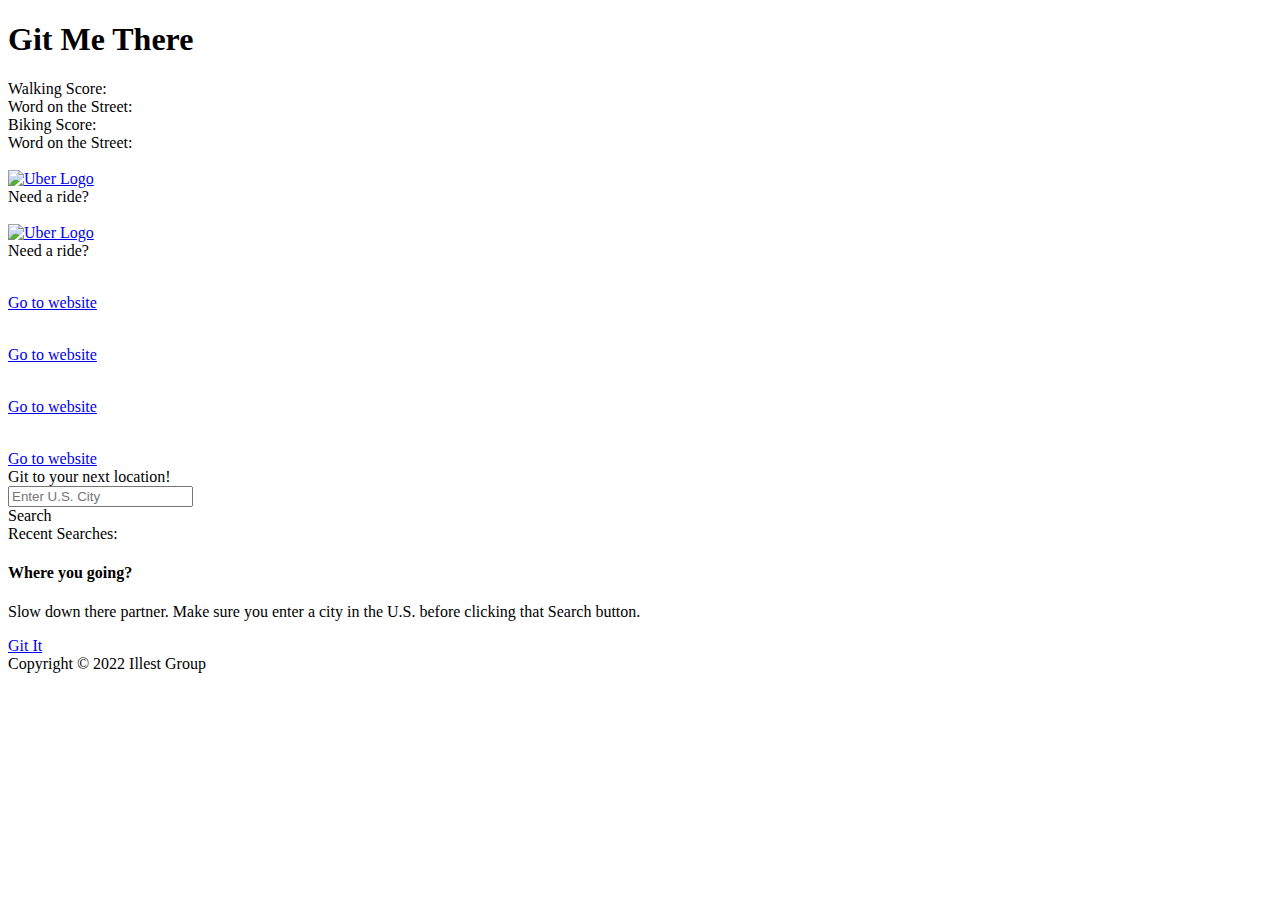
==== results.html @ 689dd047 "changed placeholder text" ====
<!DOCTYPE html>
<html lang="en">

<head>
  <!--Import Google Icon Font-->
  <link href="https://fonts.googleapis.com/icon?family=Material+Icons" rel="stylesheet">
  <link rel="stylesheet" href="./assets/css/reset.css">
  <!--Import materialize.css-->
  <link type="text/css" rel="stylesheet" href="./assets/css/materialize.css" media="screen,projection" />
  <!-- custom css -->
  <link rel="stylesheet" href="./assets/css/style.css">
  <title>GMT Score</title>
  <!--Let browser know website is optimized for mobile-->
  <meta name="viewport" content="width=device-width, initial-scale=1.0" />
</head>

<body id="body-results">
  <header class="page-header">
    <div class="container">
      <div class="col s12">
        <h1 class="center">Git Me There</h1>
        <!-- <h3 class="center">Kicks or wheels?</h3> -->
      </div>
    </div>
  </header>


  <!-- main content -->
  <main class="container">
    <div class="row">
      <!-- walking-score -->
      <div class="col s12 m4 col-content score-box">
        <div class="card-panel medium">
          <div class="score">Walking Score: <span id="walking-score"></span></div>
          <div class="score">Word on the Street: <span id="walk-description"></span></div>
          <div class="score">Biking Score: <span id="biking-score"></span></div>
          <div class="score">Word on the Street: <span id="bike-description"></span></div>
          <br>
          <!-- the following will show up if walking score > certain number -->
          <div class="center hidden score" id="uber"> <a href="https://m.uber.com/ul/?action=setPickup"><img
                class="responsive-img" src="./assets/images/uber_rides_api_icon_2x_28px.png" alt="Uber Logo"></a>
            <br>Need
            a ride?
          </div>
        </div>

        <br>
        <!-- the following will show up if walking score > certain number -->
        <div class="center hidden score" id="uber"> <a href="https://m.uber.com/ul/?action=setPickup"><img class="responsive-img"
              src="./assets/images/uber_rides_api_icon_2x_28px.png" alt="Uber Logo"></a> <br>Need a ride?</div>

      </div>


      <div class="col s12 m4 col-content">
        <div class="card card-panel hoverable custom-card medium">
          <div class="card-image">
            <img class="custom-card-height" id="img1">
            <span class="card-title" id="title1"></span>
          </div>
          <div class="card-content">
            <p id="p1"></p>
          </div>
          <div class="card-action">
            <a href="#" class="links" id="link1">Go to website</a>
          </div>
        </div>
      </div>

      <div class="col s12 m4 col-content">
        <div class="card card-panel hoverable custom-card medium">
          <div class="card-image">
            <img class="custom-card-height" id="img2">
            <span class="card-title" id="title2"></span>
          </div>
          <div class="card-content">
            <p id="p2"></p>
          </div>
          <div class="card-action">
            <a href="#" class="links" id="link2">Go to website</a>
          </div>
        </div>
      </div>
    </div>

    <!-- second row -->

    <div class="row">
      <div class="col s12 m4 offset-m4 col-content">
        <div class="card card-panel hoverable custom-card medium">
          <div class="card-image">
            <img class="custom-card-height" id="img3">
            <span class="card-title" id="title3"></span>
          </div>
          <div class="card-content">
            <p id="p3"></p>
          </div>
          <div class="card-action">
            <a href="#" class="links" id="link3">Go to website</a>
          </div>
        </div>
      </div>

      <div class="col s12 m4 ">
        <div class="card card-panel hoverable custom-card medium">
          <div class="card-image">
            <img class="custom-card-height" id="img4">
            <span class="card-title" id="title4"></span>
          </div>
          <div class="card-content">
            <p id="p4"></p>
          </div>
          <div class="card-action">
            <a href="#" class="links" id="link4">Go to website</a>
          </div>
        </div>
      </div>
    </div>


    <!-- search for new location -->
    <div class="row">
      <div class="center col s12 m8 offset-m2">
        Git to your next location!
        <div class="input-field col s12">
          <input id="search-input" class="materialize-textarea" placeholder="Enter U.S. City"></input>
          <!-- <label for="textarea1">Enter Your Destination</label> -->
        </div>
        <div>
          <a class="waves-effect waves-light btn" id="search-button">Search</a>
        </div>
        <div id="recent-searches">
          Recent Searches: <!-- empty div for old searches to show up add id-->
        </div>
      </div>
    </div>

    <!-- Modal -->
    <section class="infomodal">
      <div id="modal3" class="modal">
        <div class="modal-content">
          <h4 id="info-modal-heading">Where you going?</h4>
          <p id="info-modal-content">Slow down there partner. Make sure you enter a city in the U.S. before clicking that Search button.</p>
        </div>
        <div class="modal-footer">
          <a href="#!" class="modal-close waves-effect btn-flat">Git It</a>
        </div>
      </div>
    </section>
  </main>

  </div>

  <footer class="page-footer custom-footer">
    <div class="container">
      <div class="row">
        <div class="col-12 center">Copyright &copy; 2022 Illest Group</div>
      </div>
    </div>
  </footer>

  <!--JavaScript at end of body for optimized loading-->
  <script src="https://code.jquery.com/jquery-3.4.1.min.js"></script>
  <script src="https://cdnjs.cloudflare.com/ajax/libs/moment.js/2.24.0/moment.min.js"></script>
  <script type="text/javascript" src="./assets/js/restaurants.js"></script>
  <script type="text/javascript" src="./assets/js/materialize.js"></script>
  <script src="./assets/js/script.js" type="text/javascript"></script>
  <script src="./assets/js/search.js" type="text/javascript"></script>
</body>

</html>
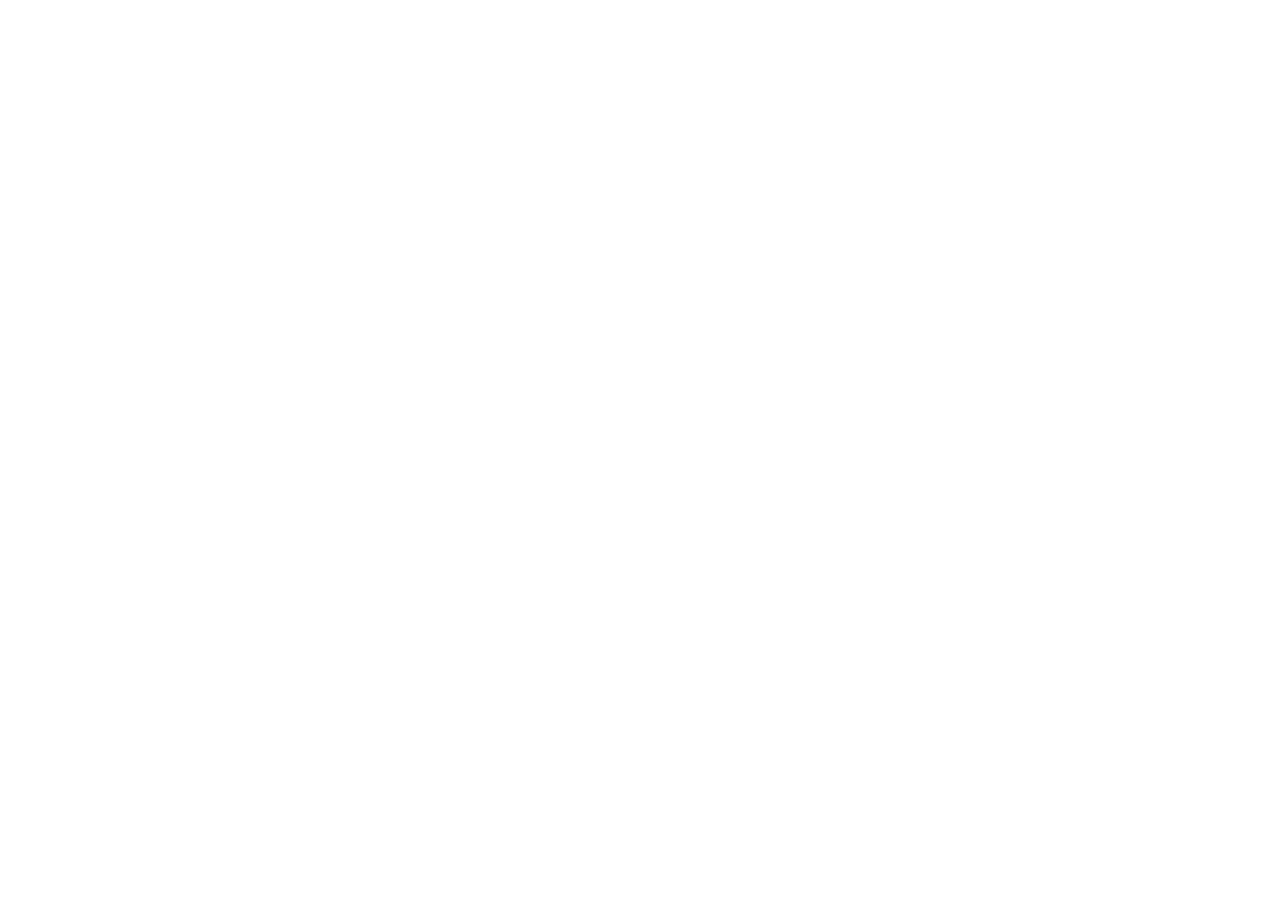
==== commit 09d76b26: "installed materialize" ====
--- a/results.html
+++ b/results.html
@@ -1,171 +1,26 @@
 <!DOCTYPE html>
-<html lang="en">
+<html>
+  <head>
+    <!--Import Google Icon Font-->
+    <link
+      href="https://fonts.googleapis.com/icon?family=Material+Icons"
+      rel="stylesheet"
+    />
+    <!--Import materialize.css-->
+    <link
+      type="text/css"
+      rel="stylesheet"
+      href="css/materialize.min.css"
+      media="screen,projection"
+    />
 
-<head>
-  <!--Import Google Icon Font-->
-  <link href="https://fonts.googleapis.com/icon?family=Material+Icons" rel="stylesheet">
-  <link rel="stylesheet" href="./assets/css/reset.css">
-  <!--Import materialize.css-->
-  <link type="text/css" rel="stylesheet" href="./assets/css/materialize.css" media="screen,projection" />
-  <!-- custom css -->
-  <link rel="stylesheet" href="./assets/css/style.css">
-  <title>GMT Score</title>
-  <!--Let browser know website is optimized for mobile-->
-  <meta name="viewport" content="width=device-width, initial-scale=1.0" />
-</head>
+    <!--Let browser know website is optimized for mobile-->
+    <meta name="viewport" content="width=device-width, initial-scale=1.0" />
+    <title>Results</title>
+  </head>
 
-<body id="body-results">
-  <header class="page-header">
-    <div class="container">
-      <div class="col s12">
-        <h1 class="center">Git Me There</h1>
-        <!-- <h3 class="center">Kicks or wheels?</h3> -->
-      </div>
-    </div>
-  </header>
-
-
-  <!-- main content -->
-  <main class="container">
-    <div class="row">
-      <!-- walking-score -->
-      <div class="col s12 m4 col-content score-box">
-        <div class="card-panel medium">
-          <div class="score">Walking Score: <span id="walking-score"></span></div>
-          <div class="score">Word on the Street: <span id="walk-description"></span></div>
-          <div class="score">Biking Score: <span id="biking-score"></span></div>
-          <div class="score">Word on the Street: <span id="bike-description"></span></div>
-          <br>
-          <!-- the following will show up if walking score > certain number -->
-          <div class="center hidden score" id="uber"> <a href="https://m.uber.com/ul/?action=setPickup"><img
-                class="responsive-img" src="./assets/images/uber_rides_api_icon_2x_28px.png" alt="Uber Logo"></a>
-            <br>Need
-            a ride?
-          </div>
-        </div>
-
-        <br>
-        <!-- the following will show up if walking score > certain number -->
-        <div class="center hidden score" id="uber"> <a href="https://m.uber.com/ul/?action=setPickup"><img class="responsive-img"
-              src="./assets/images/uber_rides_api_icon_2x_28px.png" alt="Uber Logo"></a> <br>Need a ride?</div>
-
-      </div>
-
-
-      <div class="col s12 m4 col-content">
-        <div class="card card-panel hoverable custom-card medium">
-          <div class="card-image">
-            <img class="custom-card-height" id="img1">
-            <span class="card-title" id="title1"></span>
-          </div>
-          <div class="card-content">
-            <p id="p1"></p>
-          </div>
-          <div class="card-action">
-            <a href="#" class="links" id="link1">Go to website</a>
-          </div>
-        </div>
-      </div>
-
-      <div class="col s12 m4 col-content">
-        <div class="card card-panel hoverable custom-card medium">
-          <div class="card-image">
-            <img class="custom-card-height" id="img2">
-            <span class="card-title" id="title2"></span>
-          </div>
-          <div class="card-content">
-            <p id="p2"></p>
-          </div>
-          <div class="card-action">
-            <a href="#" class="links" id="link2">Go to website</a>
-          </div>
-        </div>
-      </div>
-    </div>
-
-    <!-- second row -->
-
-    <div class="row">
-      <div class="col s12 m4 offset-m4 col-content">
-        <div class="card card-panel hoverable custom-card medium">
-          <div class="card-image">
-            <img class="custom-card-height" id="img3">
-            <span class="card-title" id="title3"></span>
-          </div>
-          <div class="card-content">
-            <p id="p3"></p>
-          </div>
-          <div class="card-action">
-            <a href="#" class="links" id="link3">Go to website</a>
-          </div>
-        </div>
-      </div>
-
-      <div class="col s12 m4 ">
-        <div class="card card-panel hoverable custom-card medium">
-          <div class="card-image">
-            <img class="custom-card-height" id="img4">
-            <span class="card-title" id="title4"></span>
-          </div>
-          <div class="card-content">
-            <p id="p4"></p>
-          </div>
-          <div class="card-action">
-            <a href="#" class="links" id="link4">Go to website</a>
-          </div>
-        </div>
-      </div>
-    </div>
-
-
-    <!-- search for new location -->
-    <div class="row">
-      <div class="center col s12 m8 offset-m2">
-        Git to your next location!
-        <div class="input-field col s12">
-          <input id="search-input" class="materialize-textarea" placeholder="Enter U.S. City"></input>
-          <!-- <label for="textarea1">Enter Your Destination</label> -->
-        </div>
-        <div>
-          <a class="waves-effect waves-light btn" id="search-button">Search</a>
-        </div>
-        <div id="recent-searches">
-          Recent Searches: <!-- empty div for old searches to show up add id-->
-        </div>
-      </div>
-    </div>
-
-    <!-- Modal -->
-    <section class="infomodal">
-      <div id="modal3" class="modal">
-        <div class="modal-content">
-          <h4 id="info-modal-heading">Where you going?</h4>
-          <p id="info-modal-content">Slow down there partner. Make sure you enter a city in the U.S. before clicking that Search button.</p>
-        </div>
-        <div class="modal-footer">
-          <a href="#!" class="modal-close waves-effect btn-flat">Git It</a>
-        </div>
-      </div>
-    </section>
-  </main>
-
-  </div>
-
-  <footer class="page-footer custom-footer">
-    <div class="container">
-      <div class="row">
-        <div class="col-12 center">Copyright &copy; 2022 Illest Group</div>
-      </div>
-    </div>
-  </footer>
-
-  <!--JavaScript at end of body for optimized loading-->
-  <script src="https://code.jquery.com/jquery-3.4.1.min.js"></script>
-  <script src="https://cdnjs.cloudflare.com/ajax/libs/moment.js/2.24.0/moment.min.js"></script>
-  <script type="text/javascript" src="./assets/js/restaurants.js"></script>
-  <script type="text/javascript" src="./assets/js/materialize.js"></script>
-  <script src="./assets/js/script.js" type="text/javascript"></script>
-  <script src="./assets/js/search.js" type="text/javascript"></script>
-</body>
-
+  <body>
+    <!--JavaScript at end of body for optimized loading-->
+    <script type="text/javascript" src="js/materialize.min.js"></script>
+  </body>
 </html>
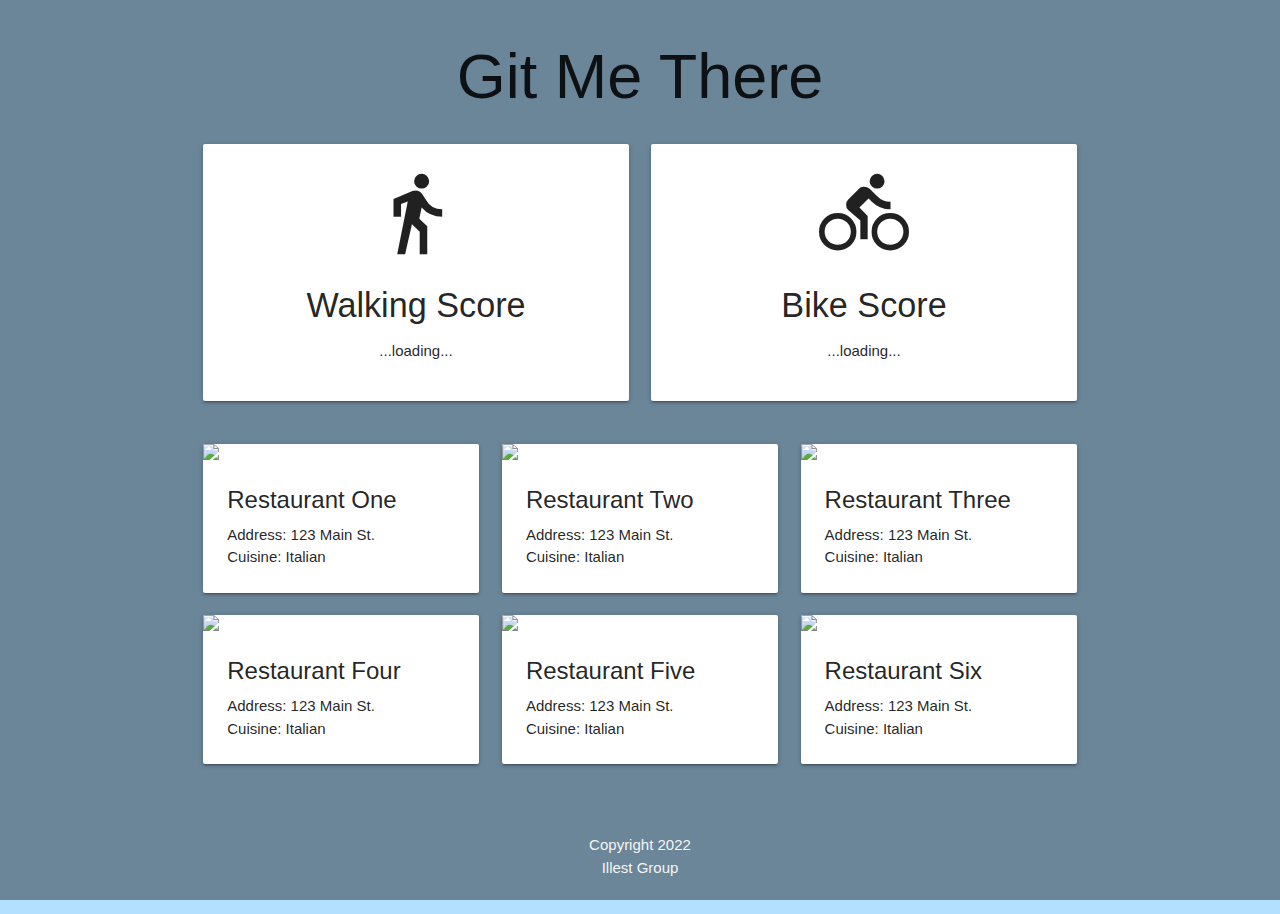
==== commit 47374c79: "static results page" ====
--- a/results.html
+++ b/results.html
@@ -13,14 +13,143 @@
       href="css/materialize.min.css"
       media="screen,projection"
     />
+    <link type="text/css" rel="stylesheet" href="css/style.css" />
 
     <!--Let browser know website is optimized for mobile-->
     <meta name="viewport" content="width=device-width, initial-scale=1.0" />
-    <title>Results</title>
+    <title>Git Me There - Results</title>
   </head>
 
-  <body>
+  <body id="results" class="valign-wrapper">
+    <div class="container">
+      <!-- Heading -->
+      <h1 class="center-align">Git Me There</h1>
+
+      <!-- Walking and Bike Score Section -->
+      <div class="row">
+        <div class="col s12 m6">
+          <div class="card-panel center-align">
+            <i class="material-icons large">directions_walk</i>
+            <h4>Walking Score</h4>
+            <p id="walkingScore">...loading...</p>
+          </div>
+        </div>
+
+        <div class="col s12 m6">
+          <div class="card-panel center-align">
+            <i class="material-icons large">directions_bike</i>
+            <h4>Bike Score</h4>
+            <p id="bikeScore">...loading...</p>
+          </div>
+        </div>
+      </div>
+
+      <!-- Restaurant Cards Section -->
+      <div class="row">
+        <!-- Example of one card -->
+        <div class="col s12 m4">
+          <div class="card">
+            <div class="card-image">
+              <img
+                src="https://www.kark.com/wp-content/uploads/sites/85/2021/12/OliveGardenGettyImages-1326009258.jpg?w=1280"
+              />
+            </div>
+            <div class="card-content">
+              <span class="card-title">Restaurant One</span>
+              <p>Address: 123 Main St.</p>
+              <p>Cuisine: Italian</p>
+            </div>
+          </div>
+        </div>
+
+        <div class="col s12 m4">
+          <div class="card">
+            <div class="card-image">
+              <img
+                src="https://www.kark.com/wp-content/uploads/sites/85/2021/12/OliveGardenGettyImages-1326009258.jpg?w=1280"
+              />
+            </div>
+            <div class="card-content">
+              <span class="card-title">Restaurant Two</span>
+              <p>Address: 123 Main St.</p>
+              <p>Cuisine: Italian</p>
+            </div>
+          </div>
+        </div>
+
+        <div class="col s12 m4">
+          <div class="card">
+            <div class="card-image">
+              <img
+                src="https://www.kark.com/wp-content/uploads/sites/85/2021/12/OliveGardenGettyImages-1326009258.jpg?w=1280"
+              />
+            </div>
+            <div class="card-content">
+              <span class="card-title">Restaurant Three</span>
+              <p>Address: 123 Main St.</p>
+              <p>Cuisine: Italian</p>
+            </div>
+          </div>
+        </div>
+
+        <div class="col s12 m4">
+          <div class="card">
+            <div class="card-image">
+              <img
+                src="https://www.kark.com/wp-content/uploads/sites/85/2021/12/OliveGardenGettyImages-1326009258.jpg?w=1280"
+              />
+            </div>
+            <div class="card-content">
+              <span class="card-title">Restaurant Four</span>
+              <p>Address: 123 Main St.</p>
+              <p>Cuisine: Italian</p>
+            </div>
+          </div>
+        </div>
+
+        <div class="col s12 m4">
+          <div class="card">
+            <div class="card-image">
+              <img
+                src="https://www.kark.com/wp-content/uploads/sites/85/2021/12/OliveGardenGettyImages-1326009258.jpg?w=1280"
+              />
+            </div>
+            <div class="card-content">
+              <span class="card-title">Restaurant Five</span>
+              <p>Address: 123 Main St.</p>
+              <p>Cuisine: Italian</p>
+            </div>
+          </div>
+        </div>
+
+        <div class="col s12 m4">
+          <div class="card">
+            <div class="card-image">
+              <img
+                src="https://www.kark.com/wp-content/uploads/sites/85/2021/12/OliveGardenGettyImages-1326009258.jpg?w=1280"
+              />
+            </div>
+            <div class="card-content">
+              <span class="card-title">Restaurant Six</span>
+              <p>Address: 123 Main St.</p>
+              <p>Cuisine: Italian</p>
+            </div>
+          </div>
+        </div>
+      </div>
+    </div>
+
+    <footer class="page-footer transparent">
+      <div class="container center-align">
+        <div class="row">
+          <div class="col s12">
+            <p class="grey-text text-lighten-4">Copyright 2022 Illest Group</p>
+          </div>
+        </div>
+      </div>
+    </footer>
     <!--JavaScript at end of body for optimized loading-->
+    <script src="js/search.js"></script>
     <script type="text/javascript" src="js/materialize.min.js"></script>
   </body>
 </html>
--- a/css/style.css
+++ b/css/style.css
@@ -0,0 +1,46 @@
+html,
+body {
+  height: 100%;
+}
+
+#landing {
+  display: flex;
+  flex-direction: column;
+  position: relative;
+  background-image: url("https://images.unsplash.com/photo-1519255122284-c3acd66be602?ixlib=rb-4.0.3&ixid=M3wxMjA3fDB8MHxwaG90by1wYWdlfHx8fGVufDB8fHx8fA%3D%3D&auto=format&fit=crop&w=1590&q=80");
+  background-size: cover;
+  background-repeat: no-repeat;
+  background-position: center center;
+  background-color: #b3e0ff;
+}
+
+#results {
+  display: flex;
+  flex-direction: column;
+  position: relative;
+  background-image: url("https://images.unsplash.com/photo-1504674900247-0877df9cc836?ixlib=rb-4.0.3&ixid=M3wxMjA3fDB8MHxwaG90by1wYWdlfHx8fGVufDB8fHx8fA%3D%3D&auto=format&fit=crop&w=2670&q=80");
+  background-size: cover;
+  /* background-repeat: no-repeat; */
+  background-position: center center;
+  background-color: #b3e0ff;
+}
+
+body::before {
+  content: "";
+  position: absolute;
+  top: 0;
+  left: 0;
+  right: 0;
+  bottom: 0;
+  background-color: rgba(0, 0, 0, 0.4);
+  z-index: -1;
+}
+
+.container {
+  flex: 1;
+}
+
+
+.page-footer {
+  flex-shrink: 0;
+}